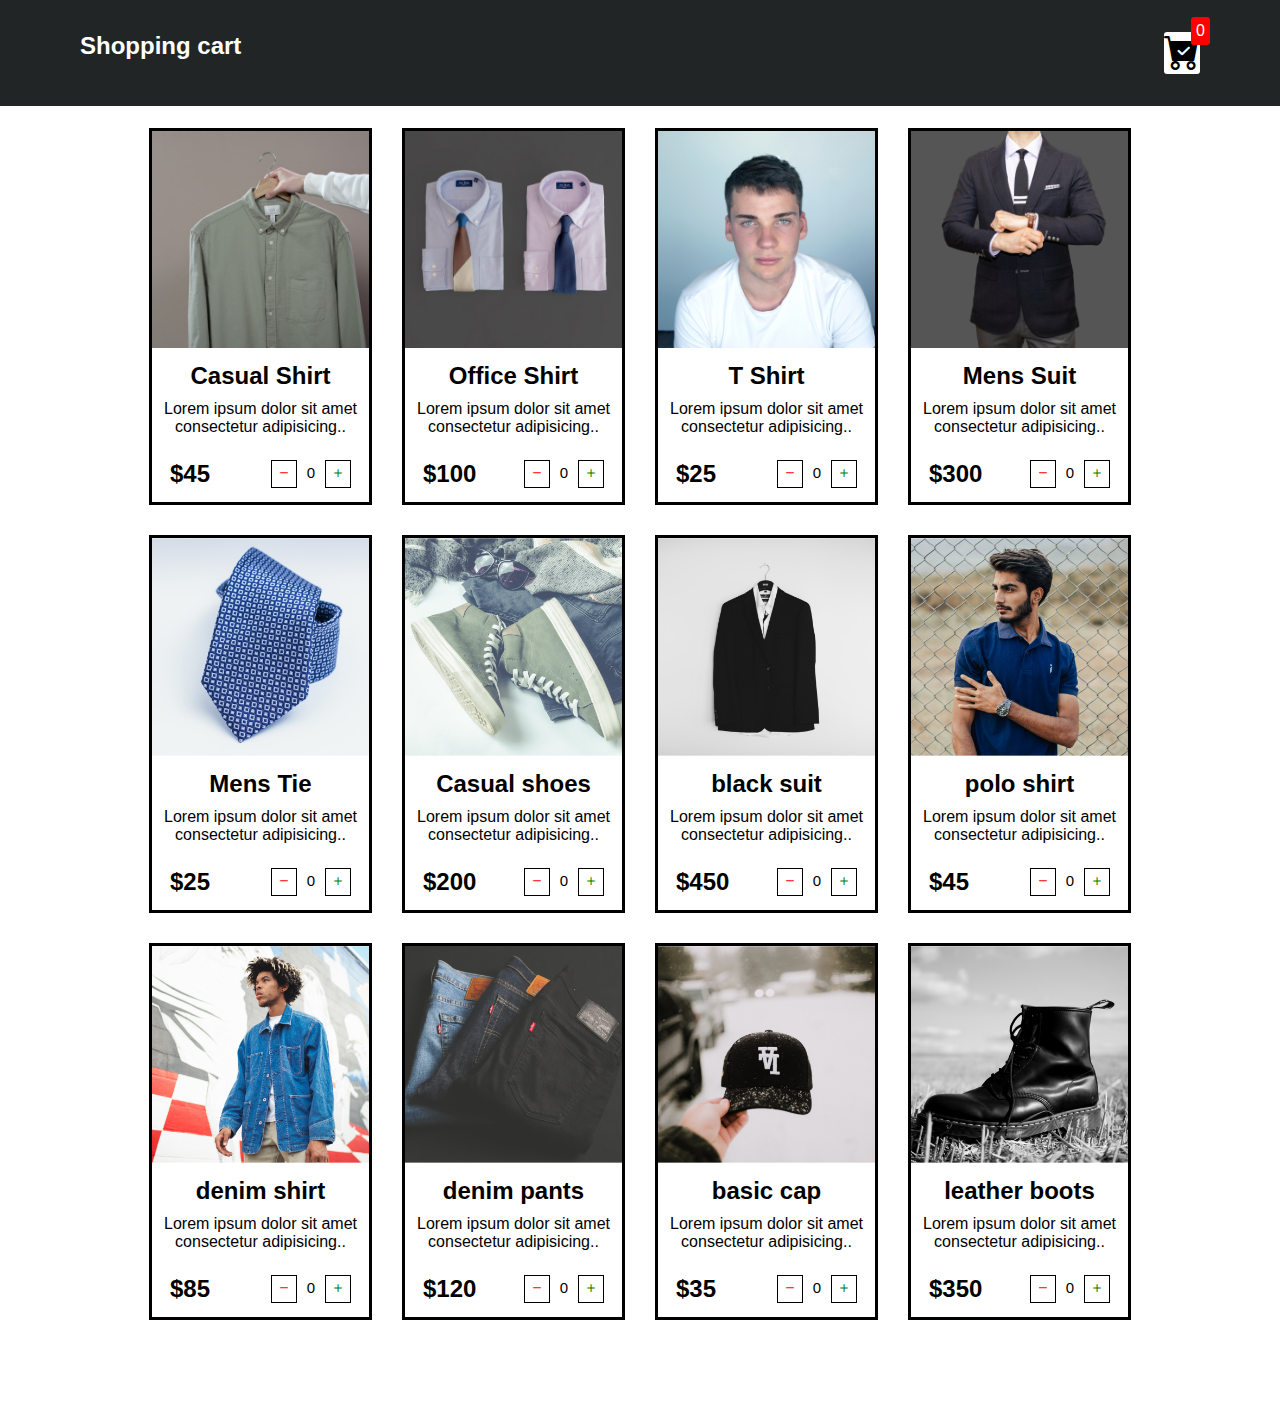
==== index.html @ 81cb28a2 "shopping cart" ====
<!DOCTYPE html>
<html lang="en">
<head>
    <meta charset="UTF-8">
    <meta name="viewport" content="width=device-width, initial-scale=1.0">
    <title>shopping cart</title>
    <link rel="stylesheet" href="./src/style.css">
    <link rel="stylesheet" href="https://cdn.jsdelivr.net/npm/bootstrap-icons@1.11.3/font/bootstrap-icons.min.css">
    
</head>
<body>
    <div class="grp">
        <div class="navbar">
            <a href="./index.html">
                <h2>Shopping cart</h2>
            </a>
            <div class="cart">
                <a href="./card.html">
                    <i style="color:black" class="bi bi-cart-check-fill"></i>
                </a>
                <div id="cartamount" class="cartamount">0</div>
            </div>
        </div>
        <div class="shop" id="shop">
        </div>
    </div>
    <script src="https://ajax.googleapis.com/ajax/libs/jquery/3.7.1/jquery.min.js"></script>
    <script src="./src/data.js"></script>
    <script src="./src/index.js"></script>
    <footer></footer>
</body>
</html>
---- src/style.css ----
*{
    margin: 0;
    padding: 0;
    box-sizing: border-box;
}
body{
    font-family: sans-serif;
    padding-bottom: 50px;
}
.navbar{
    position: fixed;
    z-index: 1;
    width: 100%;
    display: flex;
    background-color: #212526;
    color: white;
    padding: 2rem 5rem;
    justify-content: space-between;
    margin-bottom: 50px;
}
.cart{
    background-color: white;
    font-size: 36px;
    position: relative;
    border-radius: 3px;
}
.cartamount{
    position: absolute;
    top: -15px;
    right: -10px;
    color: white;
    font-size: 16px;
    background-color: red;
    padding: 5px;
    border-radius: 3px;

}

.shop{
    position: relative;
    top: 8rem;
    z-index: -1;
    display: grid;
    grid-template-columns: repeat(4,223px);
    grid-template-rows: auto;
    gap: 30px;
    width: 100%;
    text-align: center;
    justify-content: center;
    padding-bottom: 100px;
}

@media (max-width: 992px){
    .shop{
        grid-template-columns: repeat(2, 223px);
    }
}
@media (max-width: 550px){
    .shop{
        grid-template-columns: 223px;
    }
}

.item{
    border: 3px solid black;
}
.item > img{
    width: 100%;
}

.details{
    display: flex;
    flex-direction: column;
    padding: 10px;
    gap:10px;
}
.pricing{
    display: flex;
    justify-content: space-between;
    margin: 10px 4px;
    margin-bottom: auto;
    padding: 4px;
    align-items: center;
}

.button > *{
    padding: 4px;
}

 .button{
    display: flex;
    gap: 6px;
 }
 .button > div {
    font-size: 15px;
 }
.button > i{
    border: 1px solid black;
}

.bi-dash{
    color: red;
}
.bi-plus{
    color: green;
}

i:hover{
    cursor: pointer;
}

a{
    text-decoration: none;
    color: white;
    cursor: pointer;
}


.label{
    position: relative;
    z-index: -1;
    top: 8rem;
    width: 100%;
   text-align: center;
   margin-bottom: 20px;

}
.label button{
    background-color: black;
    color: white;
    border: none;
    padding: 5px;
    margin-top: 10px;
    border-radius: 10px;
    cursor: pointer;
    font-size: large;
}

.checkout{
    background-color: green !important;
}
.removeAll{
    background-color: red !important;
}
.main-cart{
    position: absolute;
    z-index: -1;
    top: 13rem;
    width: 100%;
    display: grid;
    grid-template-columns: 320px;
    justify-content: center;
    gap: 5px;
    padding-bottom: 40px;
}

.items{
    border: 2px solid black;
    display: flex;
    border-radius: 10px;
}
.items > img{
    border-radius: 8px 0 0 8px;
}
.bi-x-lg{
    color: red;
    font-weight: bold;
}
.details{
    width: 100%;
}
.details-1{
    display: flex;
    justify-content: space-between;
    align-items: center;
}
.details-1 > h4{
    display: flex;
    gap: 1rem;
    align-items: center;
}
.price{
    background-color: black;
    color: white;
    padding: 4px;
    border-radius: 5px;
}
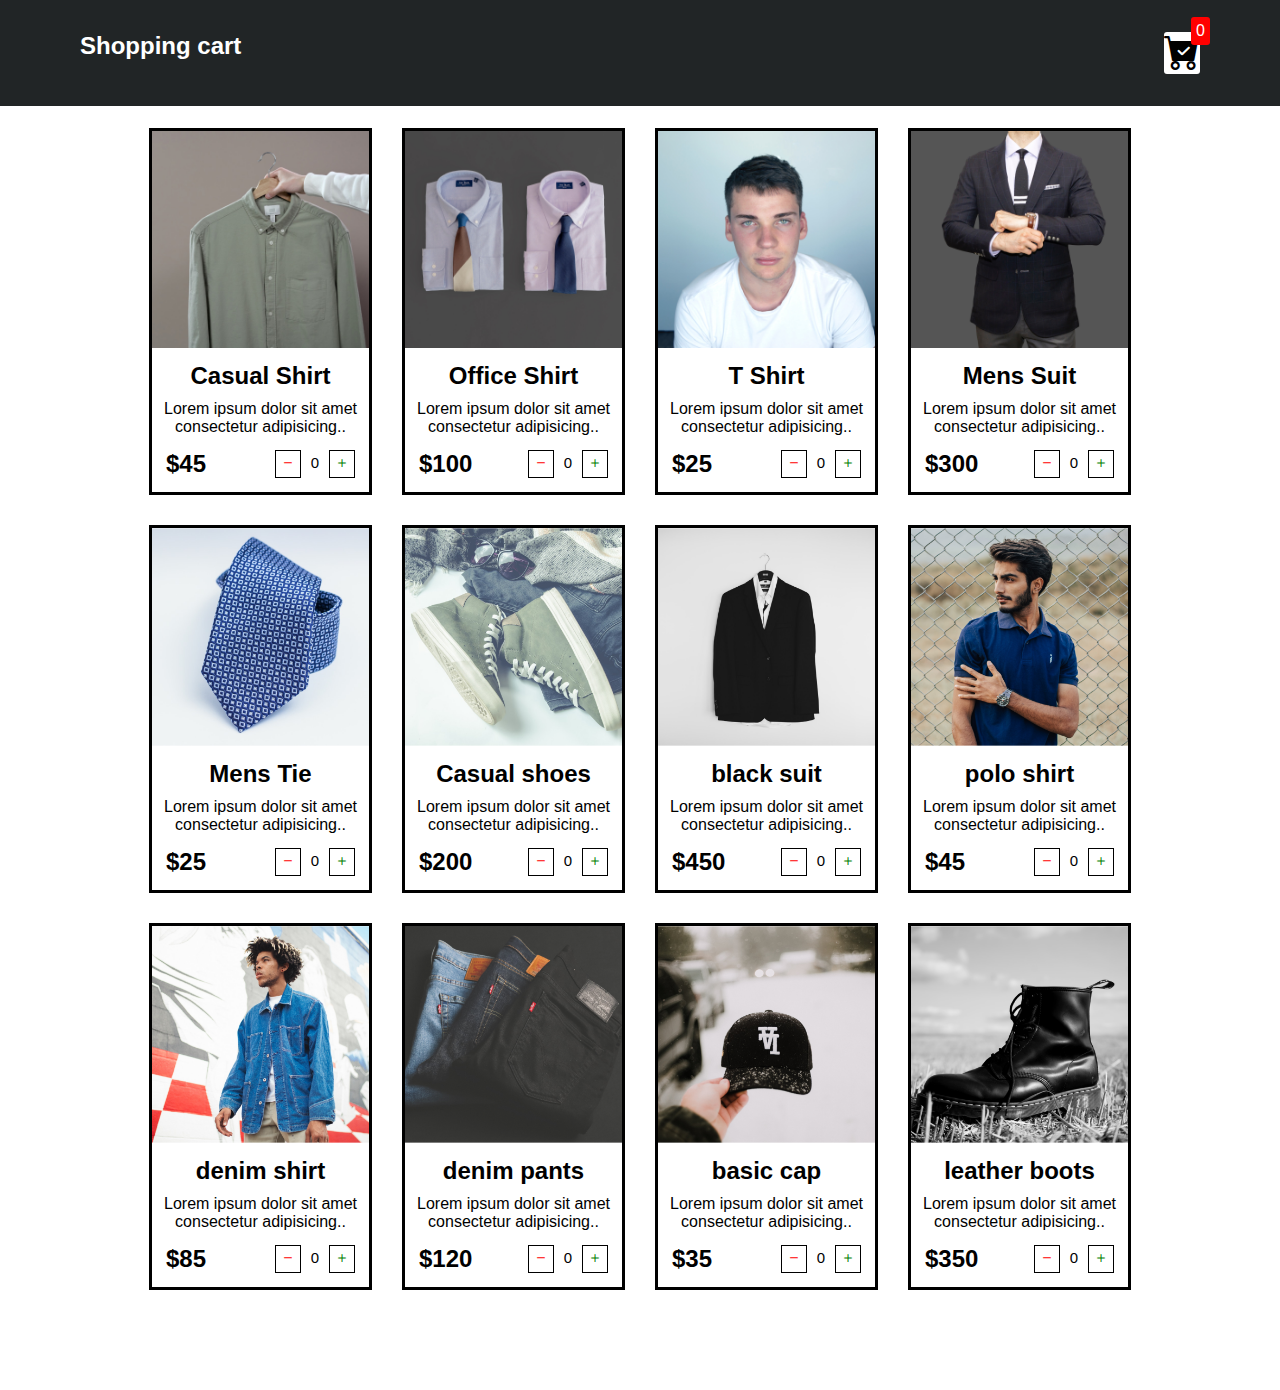
==== commit ee43f695: "modify" ====
--- a/index.html
+++ b/index.html
@@ -9,7 +9,7 @@
     
 </head>
 <body>
-    <div class="grp">
+
         <div class="navbar">
             <a href="./index.html">
                 <h2>Shopping cart</h2>
@@ -23,8 +23,6 @@
         </div>
         <div class="shop" id="shop">
         </div>
-    </div>
-    <script src="https://ajax.googleapis.com/ajax/libs/jquery/3.7.1/jquery.min.js"></script>
     <script src="./src/data.js"></script>
     <script src="./src/index.js"></script>
     <footer></footer>
--- a/src/style.css
+++ b/src/style.css
@@ -28,7 +28,6 @@
     position: absolute;
     top: -15px;
     right: -10px;
-    color: white;
     font-size: 16px;
     background-color: red;
     padding: 5px;
@@ -37,7 +36,7 @@
 }
 
 .shop{
-    position: relative;
+    position: absolute;
     top: 8rem;
     z-index: -1;
     display: grid;
@@ -50,12 +49,12 @@
     padding-bottom: 100px;
 }
 
-@media (max-width: 992px){
+@media (max-width: 1024px){
     .shop{
         grid-template-columns: repeat(2, 223px);
     }
 }
-@media (max-width: 550px){
+@media (max-width: 568px){
     .shop{
         grid-template-columns: 223px;
     }
@@ -74,10 +73,10 @@
     padding: 10px;
     gap:10px;
 }
+
 .pricing{
     display: flex;
     justify-content: space-between;
-    margin: 10px 4px;
     margin-bottom: auto;
     padding: 4px;
     align-items: center;
@@ -97,6 +96,8 @@
 .button > i{
     border: 1px solid black;
 }
+
+/*cart design  */
 
 .bi-dash{
     color: red;
@@ -120,7 +121,6 @@
     position: relative;
     z-index: -1;
     top: 8rem;
-    width: 100%;
    text-align: center;
    margin-bottom: 20px;
 
